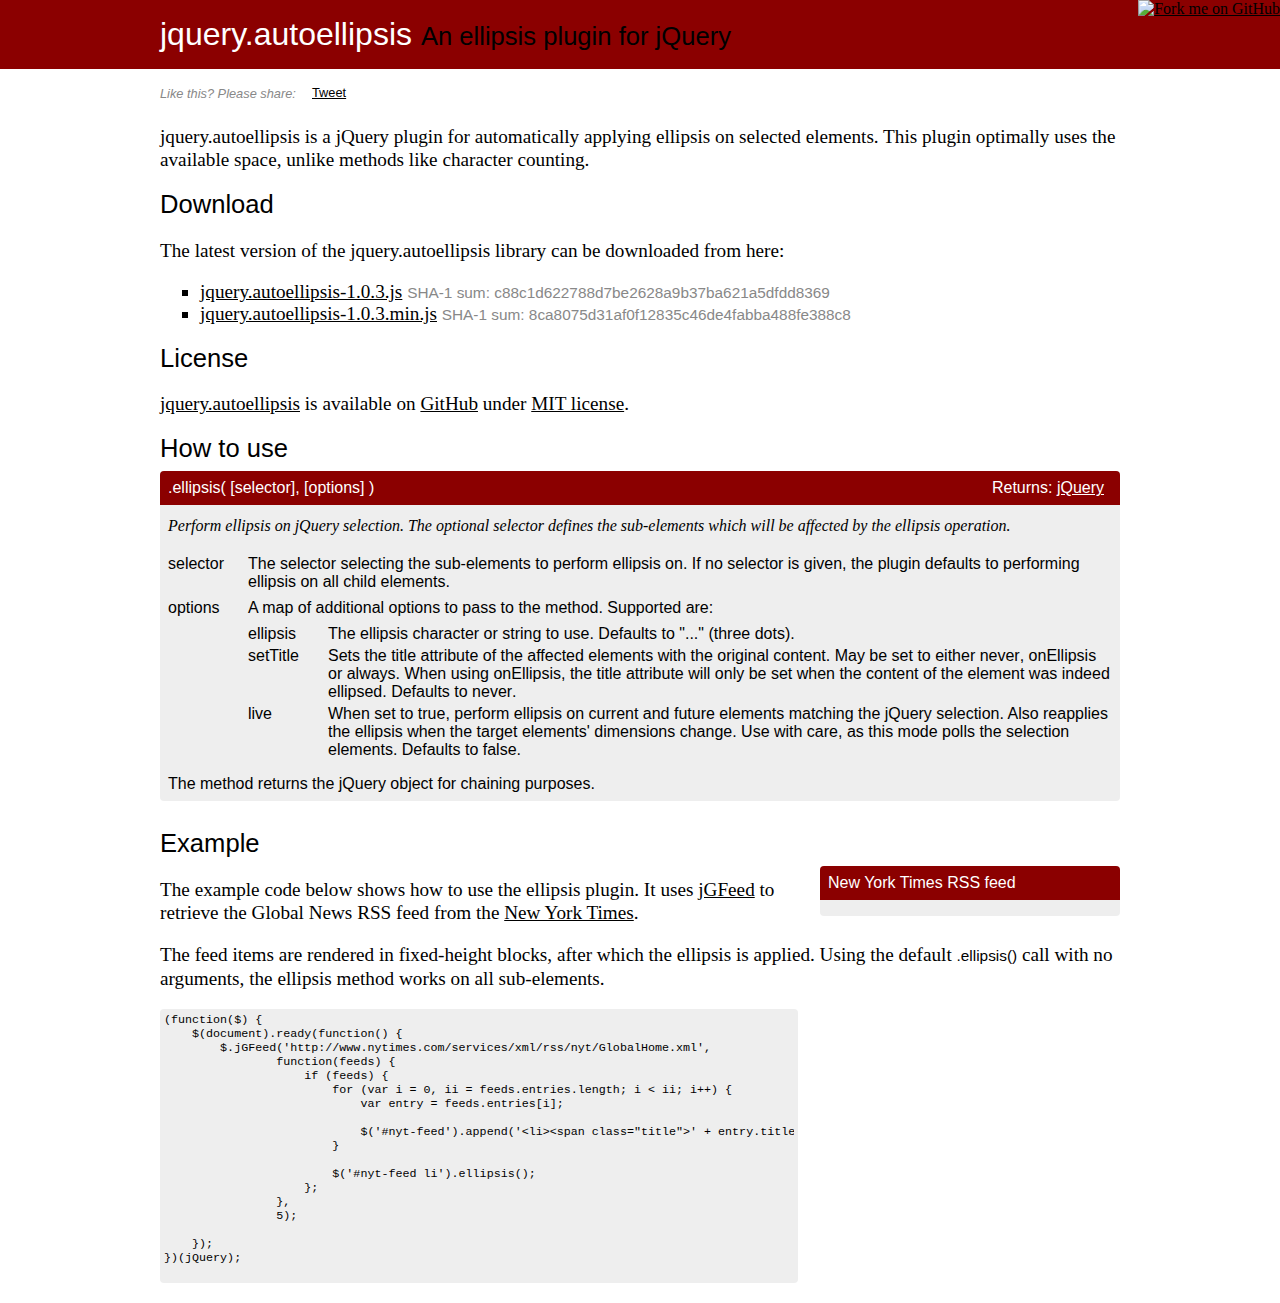
==== jquery.autoellipsis/index.html @ 1708b61a "Fixed ribbon." ====
<!DOCTYPE html>
<html>
    <head>
        <title>jquery.autoellipsis</title>

        <link href="/css/theme.css" rel="stylesheet" type="text/css">
        <link href="/css/jquery.autoellipsis.css" rel="stylesheet" type="text/css">

        <script type="text/javascript" src="https://ajax.googleapis.com/ajax/libs/jquery/1.5.2/jquery.min.js"></script>
        <script type="text/javascript" src="/js/jquery.autoellipsis-1.0.3.min.js"></script>
        <script type="text/javascript" src="/js/jquery.jgfeed-min.js"></script>
    </head>

    <body>
        <div class="header">
            <div>
                <h1>jquery.autoellipsis <span>An ellipsis plugin for jQuery</span></h1>
            </div>
        </div>

        <div class="content">
            <div>
                <div class="tools">
                    <em>Like this? Please share:</em>

                    <span class="twitter">
                        <a href="http://twitter.com/share" class="twitter-share-button" data-count="horizontal">Tweet</a><script type="text/javascript" src="http://platform.twitter.com/widgets.js"></script>
                    </span>
                </div>

                <p>
                    jquery.autoellipsis is a jQuery plugin for automatically applying ellipsis on selected elements. This
                    plugin optimally uses the available space, unlike methods like character counting. 
                </p>

                <h2>Download</h2>

                <p>
                    The latest version of the jquery.autoellipsis library can be downloaded from here:
                </p>

                <div class="downloads">
                    <ul>
                        <li><a href="/downloads/jquery.autoellipsis-1.0.3.js">jquery.autoellipsis-1.0.3.js</a> <span>SHA-1 sum: c88c1d622788d7be2628a9b37ba621a5dfdd8369</span></li>
                        <li><a href="/downloads/jquery.autoellipsis-1.0.3.min.js">jquery.autoellipsis-1.0.3.min.js</a> <span>SHA-1 sum: 8ca8075d31af0f12835c46de4fabba488fe388c8</span></li>
                    </ul>
                </div>

                <h2>License</h2>

                <p>
                    <a href="http://github.com/pvdspek/jquery.autoellipsis">jquery.autoellipsis</a> is available on
                    <a href="http://github.com/pvdspek/jquery.autoellipsis">GitHub</a> under
                    <a href="http://github.com/pvdspek/jquery.autoellipsis/blob/master/MIT-LICENSE.txt">MIT license</a>.
                </p>

                <h2>How to use</h2>

                <div class="usage">
                    <div class="method">
                        <div class="returns">
                            Returns: <a href="http://api.jquery.com/Types/#jQuery" target="_blank">jQuery</a>
                        </div>
                        .ellipsis( [selector], [options] )
                    </div>

                    <div class="description">Perform ellipsis on jQuery selection. The optional selector defines the sub-elements
                        which will be affected by the ellipsis operation.
                    </div>

                    <div class="arguments">
                        <div>
                            <strong>selector</strong> The selector selecting the sub-elements to perform ellipsis on. If no selector
                            is given, the plugin defaults to performing ellipsis on all child elements.
                        </div>

                        <div>
                            <strong>options</strong> A map of additional options to pass to the method. Supported are:
                            <ul>
                                <li><strong>ellipsis</strong> The ellipsis character or string to use. Defaults to "..." (three dots).</li>
                                <li><strong>setTitle</strong> Sets the <code>title</code> attribute of the affected elements
                                    with the original content. May be set to either <code>never</code>, <code>onEllipsis</code>
                                    or <code>always</code>. When using <code>onEllipsis</code>, the <code>title</code> attribute
                                    will only be set when the content of the element was indeed ellipsed. Defaults to
                                    <code>never</code>.</li>
                                <li><strong>live</strong> When set to <code>true</code>, perform ellipsis on current and
                                    future elements matching the jQuery selection. Also reapplies the ellipsis when the
                                    target elements' dimensions change. Use with care, as this mode polls the selection
                                    elements. Defaults to <code>false</code>.</li>
                            </ul>
                        </div>
                    </div>

                    <div>The method returns the <code>jQuery</code> object for chaining purposes.</div>
                </div>

                <div class="clear"></div>

                <h2>Example</h2>

                <div class="rss-example">
                    <div class="header">New York Times RSS feed</div>
                    <ul id="nyt-feed"></ul>
                </div>

                <p>
                    The example code below shows how to use the ellipsis plugin. It uses <a href="http://plugins.jquery.com/project/jgfeed" target="_blank">jGFeed</a>
                    to retrieve the Global News RSS feed from the <a href="http://www.nytimes.com/" target="_blank">New York Times</a>.
                </p>

                <p>
                    The feed items are rendered in fixed-height blocks, after which the ellipsis is applied. Using the default <code>.ellipsis()</code>
                    call with no arguments, the ellipsis method works on all sub-elements.
                </p>

                <div class="pre">
                    <pre>
(function($) {
    $(document).ready(function() {
        $.jGFeed('http://www.nytimes.com/services/xml/rss/nyt/GlobalHome.xml',
                function(feeds) {
                    if (feeds) {
                        for (var i = 0, ii = feeds.entries.length; i &lt; ii; i++) {
                            var entry = feeds.entries[i];

                            $('#nyt-feed').append('&lt;li&gt;&lt;span class="title"&gt;' + entry.title + '&lt;/span&gt;&lt;span class="description"&gt;' + entry.content + '&lt;/span&gt;&lt;/li&gt;');
                        }

                        $('#nyt-feed li').ellipsis();
                    };
                },
                5);

    });
})(jQuery);
                    </pre>
                </div>

                <div class="clear"></div>

                <script type="text/javascript">
                    (function($) {
                        $(document).ready(function() {
                            $.jGFeed('http://www.nytimes.com/services/xml/rss/nyt/GlobalHome.xml',
                                    function(feeds) {
                                        if (feeds) {
                                            for (var i = 0, ii = feeds.entries.length; i < ii; i++) {
                                                var entry = feeds.entries[i];

                                                $('#nyt-feed').append('<li><span class="title">' + entry.title + '</span><span class="description">' + entry.content + '</span></li>');
                                            }

                                            $('#nyt-feed li').ellipsis();
                                        };
                                    },
                                    5);

                        });
                    })(jQuery);
                </script>
            </div>
        </div>

        <div class="github-ribbon">
            <a href="https://github.com/pvdspek/jquery.autoellipsis"><img src="https://s3.amazonaws.com/github/ribbons/forkme_right_darkblue_121621.png" alt="Fork me on GitHub"></a>
        </div>

        <script type="text/javascript">

          var _gaq = _gaq || [];
          _gaq.push(['_setAccount', 'UA-23194067-1']);
          _gaq.push(['_trackPageview']);

          (function() {
            var ga = document.createElement('script'); ga.type = 'text/javascript'; ga.async = true;
            ga.src = ('https:' == document.location.protocol ? 'https://ssl' : 'http://www') + '.google-analytics.com/ga.js';
            var s = document.getElementsByTagName('script')[0]; s.parentNode.insertBefore(ga, s);
          })();

        </script>
    </body>
</html>
---- css/theme.css ----
@font-face {
  font-family: 'Lato';
  font-style: normal;
  font-weight: 300;
  src: url('http://themes.googleusercontent.com/font?kit=zLhfkPOm_5ykmdm-wXaiuw');
  src: local('Lato Light'), local('Lato-Light'), url('http://themes.googleusercontent.com/font?kit=KT3KS9Aol4WfR6Vas8kNcg') format('woff');
}
@font-face {
  font-family: 'Lato';
  font-style: italic;
  font-weight: 300;
  src: url('http://themes.googleusercontent.com/font?kit=2HG_tEPiQ4Z6795cGfdivPY6323mHUZFJMgTvxaG2iE');
  src: local('Lato Light Italic'), local('Lato-LightItalic'), url('http://themes.googleusercontent.com/font?kit=2HG_tEPiQ4Z6795cGfdivD8E0i7KZn-EPnyo3HZu7kw') format('woff');
}
@font-face {
  font-family: 'Lato';
  font-style: normal;
  font-weight: 400;
  src: url('http://themes.googleusercontent.com/font?kit=nQhiC-wSiJx0pvEuJl8d8A');
  src: local('Lato Regular'), local('Lato-Regular'), url('http://themes.googleusercontent.com/font?kit=9k-RPmcnxYEPm8CNFsH2gg') format('woff');
}
@font-face {
  font-family: 'Cardo';
  font-style: normal;
  font-weight: normal;
  src: url('http://themes.googleusercontent.com/font?kit=WLga5RBcBwOgQwbtYXsULg');
  src: local('Cardo'), url('http://themes.googleusercontent.com/font?kit=zpisC4kGu76S5N9VhpMnEg') format('woff');
}

body { margin: 0; }
.header { background-color: #8b0000; }
 .header div { width: 960px; margin: 0 auto; padding: 8px 0; }
 .header h1 { color: #fff; }
  .header h1 span { color: #000; font-size: 0.8em; font-weight: 300;}

h1, h2, code { font-family: 'Lato', arial, serif; font-weight: 400; }
h1 { font-size: 2em; margin: 8px 0; }
h2 { font-size: 1.6em; margin: 8px 0; }
p { font-family: 'Cardo', serif; font-size: 1.2em; line-height: 1.2em; }
 p code { font-size: 0.8em; }
ul { list-style-type: square; font-family: 'Cardo', serif; }
a { color: #000; }
pre { overflow: auto; margin: 0; }

.clear { clear: both; }

.content { margin-bottom: 20px; }
 .content >div { width: 960px; margin: 0 auto; }

.tools { margin: 16px 0 24px 0; font-family: 'Lato', arial, serif; font-weight: 300; font-size: 0.8em; color: #888; }
 .tools em { vertical-align: middle; padding-right: 1em; }
  .tools span.twitter iframe { vertical-align: middle; }

.downloads {}
 .downloads ul { font-size: 1.2em; }
 .downloads a { color: #000; }
   .downloads ul li span { font-family: 'Lato', arial, serif; font-weight: 300; font-size: 0.8em; color: #888; }

.usage { background-color: #eee; border-radius: 4px; -webkit-border-radius: 4px; font-family: 'Lato', arial, serif; font-weight: 300; margin-bottom: 20px; }
 .usage div { padding: 0 8px 8px 8px; }
 .usage .method { background-color: #8b0000; font-weight: 400; color: #fff; padding: 8px; border-radius: 4px 4px 0 0; -webkit-border-radius: 4px 4px 0 0; }
  .usage .method .returns { float: right; }
  .usage .method a { color: #fff; }
  .usage .description { font-family: 'Lato', serif; font-style: italic; font-size: 1em; padding: 12px 8px; }
  .usage .arguments { padding: 0; }
   .usage .arguments div { margin: 0 0 0 80px; }
   .usage .arguments div:first-child { padding-top: 8px; }
    .usage .arguments div >strong { font-weight: 400; display: block; float: left; width: 80px; margin-left: -80px; }
   .usage .arguments ul { font-family: 'Lato', arial, serif; -webkit-margin-before: 0.5em; -webkit-margin-after: 0.5em; -webkit-padding-start: 0; list-style-type: none; }
    .usage .arguments li { display: block; margin: 0 0 4px 80px; }
    .usage .arguments li >strong { font-weight: 400; display: block; float: left; width: 80px; margin-left: -80px; }
 .usage code { font-size: 1em; }

.pre { border-radius: 4px; -webkit-border-radius: 4px; padding: 4px; background-color: #eee; width: 630px; }
 .pre pre { padding: 0; font-size: 0.9em; }

.github-ribbon { position: absolute; top: 0; right: 0; }
 .github-ribbon a img { border: 0; }
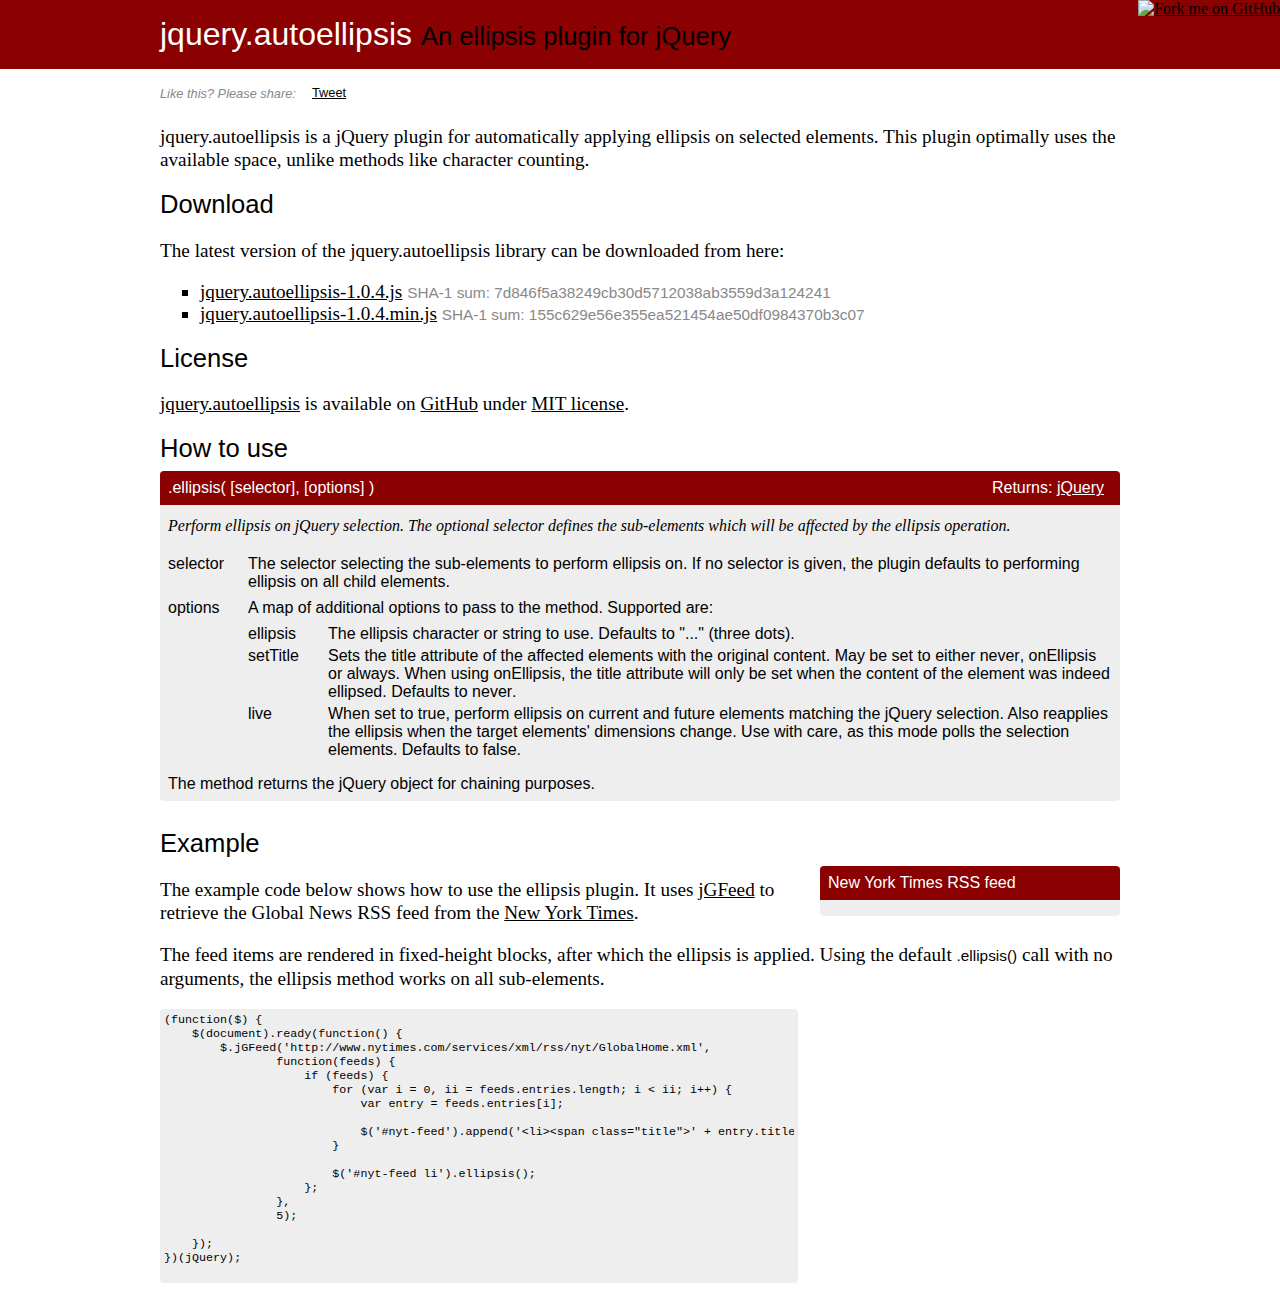
==== commit 4600d1ba: "Updated to release 1.0.4" ====
--- a/jquery.autoellipsis/index.html
+++ b/jquery.autoellipsis/index.html
@@ -7,7 +7,7 @@
         <link href="/css/jquery.autoellipsis.css" rel="stylesheet" type="text/css">
 
         <script type="text/javascript" src="https://ajax.googleapis.com/ajax/libs/jquery/1.5.2/jquery.min.js"></script>
-        <script type="text/javascript" src="/js/jquery.autoellipsis-1.0.3.min.js"></script>
+        <script type="text/javascript" src="/js/jquery.autoellipsis-1.0.4.min.js"></script>
         <script type="text/javascript" src="/js/jquery.jgfeed-min.js"></script>
     </head>
 
@@ -41,8 +41,8 @@
 
                 <div class="downloads">
                     <ul>
-                        <li><a href="/downloads/jquery.autoellipsis-1.0.3.js">jquery.autoellipsis-1.0.3.js</a> <span>SHA-1 sum: c88c1d622788d7be2628a9b37ba621a5dfdd8369</span></li>
-                        <li><a href="/downloads/jquery.autoellipsis-1.0.3.min.js">jquery.autoellipsis-1.0.3.min.js</a> <span>SHA-1 sum: 8ca8075d31af0f12835c46de4fabba488fe388c8</span></li>
+                        <li><a href="/downloads/jquery.autoellipsis-1.0.4.js">jquery.autoellipsis-1.0.4.js</a> <span>SHA-1 sum: 7d846f5a38249cb30d5712038ab3559d3a124241</span></li>
+                        <li><a href="/downloads/jquery.autoellipsis-1.0.4.min.js">jquery.autoellipsis-1.0.4.min.js</a> <span>SHA-1 sum: 155c629e56e355ea521454ae50df0984370b3c07</span></li>
                     </ul>
                 </div>
 
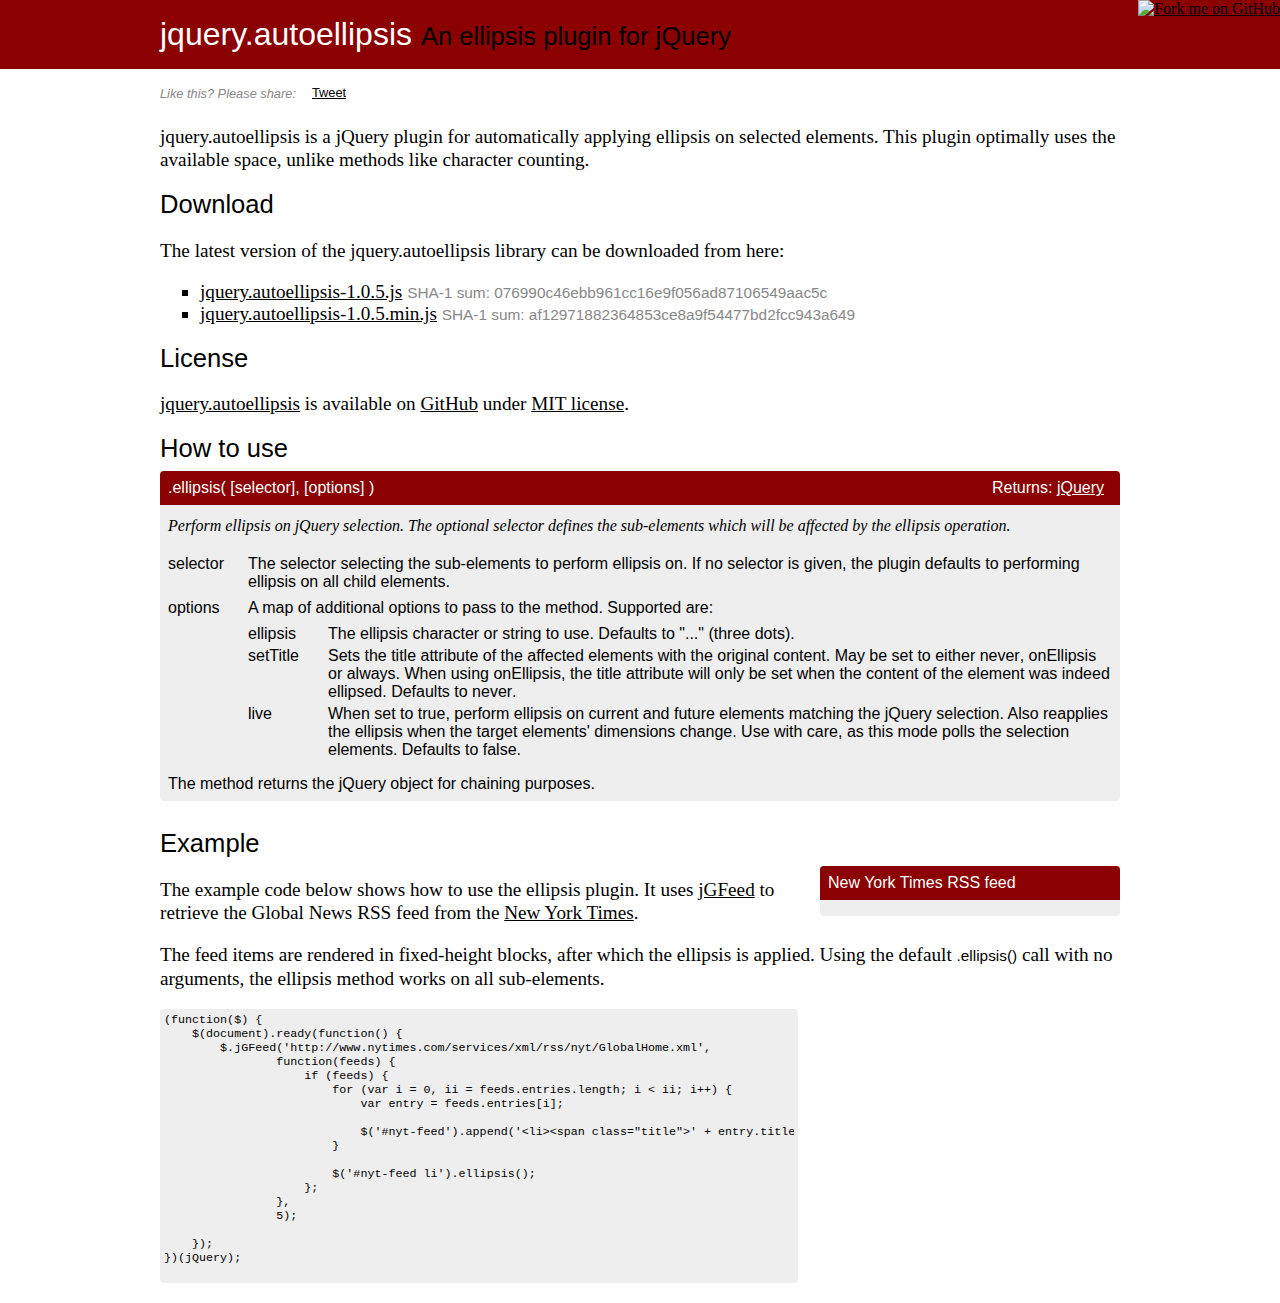
==== commit dd6bfc1b: "Updated to release 1.0.5" ====
--- a/jquery.autoellipsis/index.html
+++ b/jquery.autoellipsis/index.html
@@ -7,7 +7,7 @@
         <link href="/css/jquery.autoellipsis.css" rel="stylesheet" type="text/css">
 
         <script type="text/javascript" src="https://ajax.googleapis.com/ajax/libs/jquery/1.5.2/jquery.min.js"></script>
-        <script type="text/javascript" src="/js/jquery.autoellipsis-1.0.4.min.js"></script>
+        <script type="text/javascript" src="/js/jquery.autoellipsis-1.0.5.min.js"></script>
         <script type="text/javascript" src="/js/jquery.jgfeed-min.js"></script>
     </head>
 
@@ -41,8 +41,8 @@
 
                 <div class="downloads">
                     <ul>
-                        <li><a href="/downloads/jquery.autoellipsis-1.0.4.js">jquery.autoellipsis-1.0.4.js</a> <span>SHA-1 sum: 7d846f5a38249cb30d5712038ab3559d3a124241</span></li>
-                        <li><a href="/downloads/jquery.autoellipsis-1.0.4.min.js">jquery.autoellipsis-1.0.4.min.js</a> <span>SHA-1 sum: 155c629e56e355ea521454ae50df0984370b3c07</span></li>
+                        <li><a href="/downloads/jquery.autoellipsis-1.0.5.js">jquery.autoellipsis-1.0.5.js</a> <span>SHA-1 sum: 076990c46ebb961cc16e9f056ad87106549aac5c</span></li>
+                        <li><a href="/downloads/jquery.autoellipsis-1.0.5.min.js">jquery.autoellipsis-1.0.5.min.js</a> <span>SHA-1 sum: af12971882364853ce8a9f54477bd2fcc943a649</span></li>
                     </ul>
                 </div>
 
@@ -179,4 +179,4 @@
 
         </script>
     </body>
-</html>+</html>
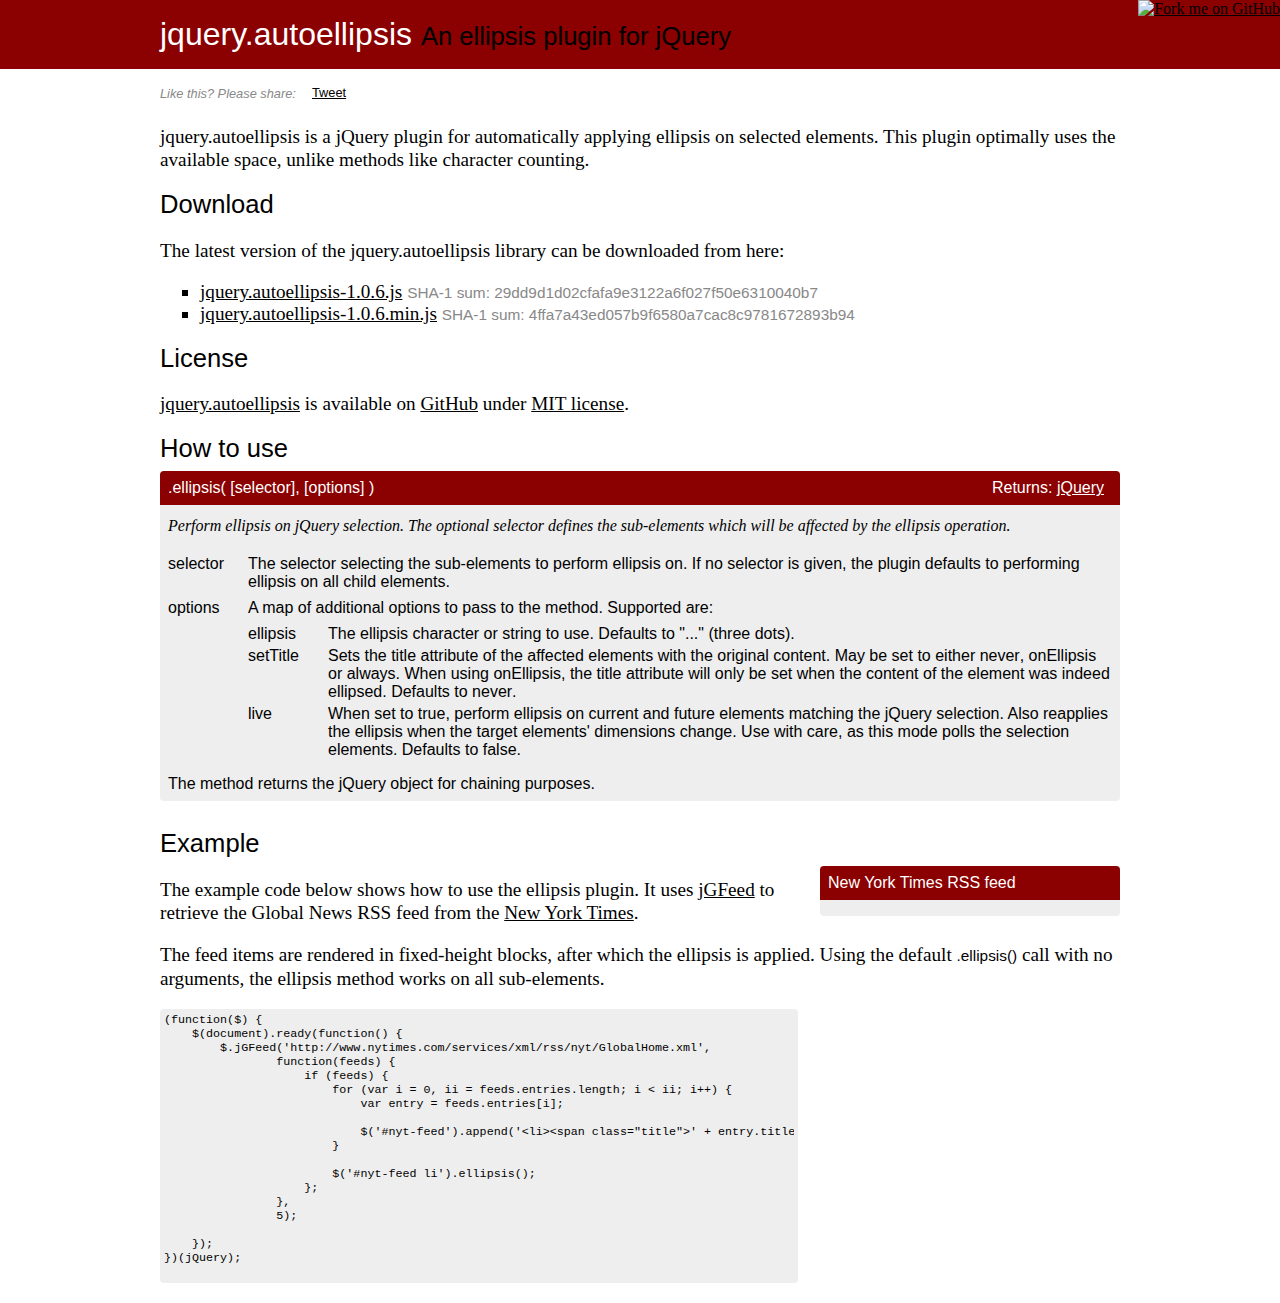
==== commit db9f288a: "Updated to release 1.0.6" ====
--- a/jquery.autoellipsis/index.html
+++ b/jquery.autoellipsis/index.html
@@ -7,7 +7,7 @@
         <link href="/css/jquery.autoellipsis.css" rel="stylesheet" type="text/css">
 
         <script type="text/javascript" src="https://ajax.googleapis.com/ajax/libs/jquery/1.5.2/jquery.min.js"></script>
-        <script type="text/javascript" src="/js/jquery.autoellipsis-1.0.5.min.js"></script>
+        <script type="text/javascript" src="/js/jquery.autoellipsis-1.0.6.min.js"></script>
         <script type="text/javascript" src="/js/jquery.jgfeed-min.js"></script>
     </head>
 
@@ -41,8 +41,8 @@
 
                 <div class="downloads">
                     <ul>
-                        <li><a href="/downloads/jquery.autoellipsis-1.0.5.js">jquery.autoellipsis-1.0.5.js</a> <span>SHA-1 sum: 076990c46ebb961cc16e9f056ad87106549aac5c</span></li>
-                        <li><a href="/downloads/jquery.autoellipsis-1.0.5.min.js">jquery.autoellipsis-1.0.5.min.js</a> <span>SHA-1 sum: af12971882364853ce8a9f54477bd2fcc943a649</span></li>
+                        <li><a href="/downloads/jquery.autoellipsis-1.0.6.js">jquery.autoellipsis-1.0.6.js</a> <span>SHA-1 sum: 29dd9d1d02cfafa9e3122a6f027f50e6310040b7</span></li>
+                        <li><a href="/downloads/jquery.autoellipsis-1.0.6.min.js">jquery.autoellipsis-1.0.6.min.js</a> <span>SHA-1 sum: 4ffa7a43ed057b9f6580a7cac8c9781672893b94</span></li>
                     </ul>
                 </div>
 
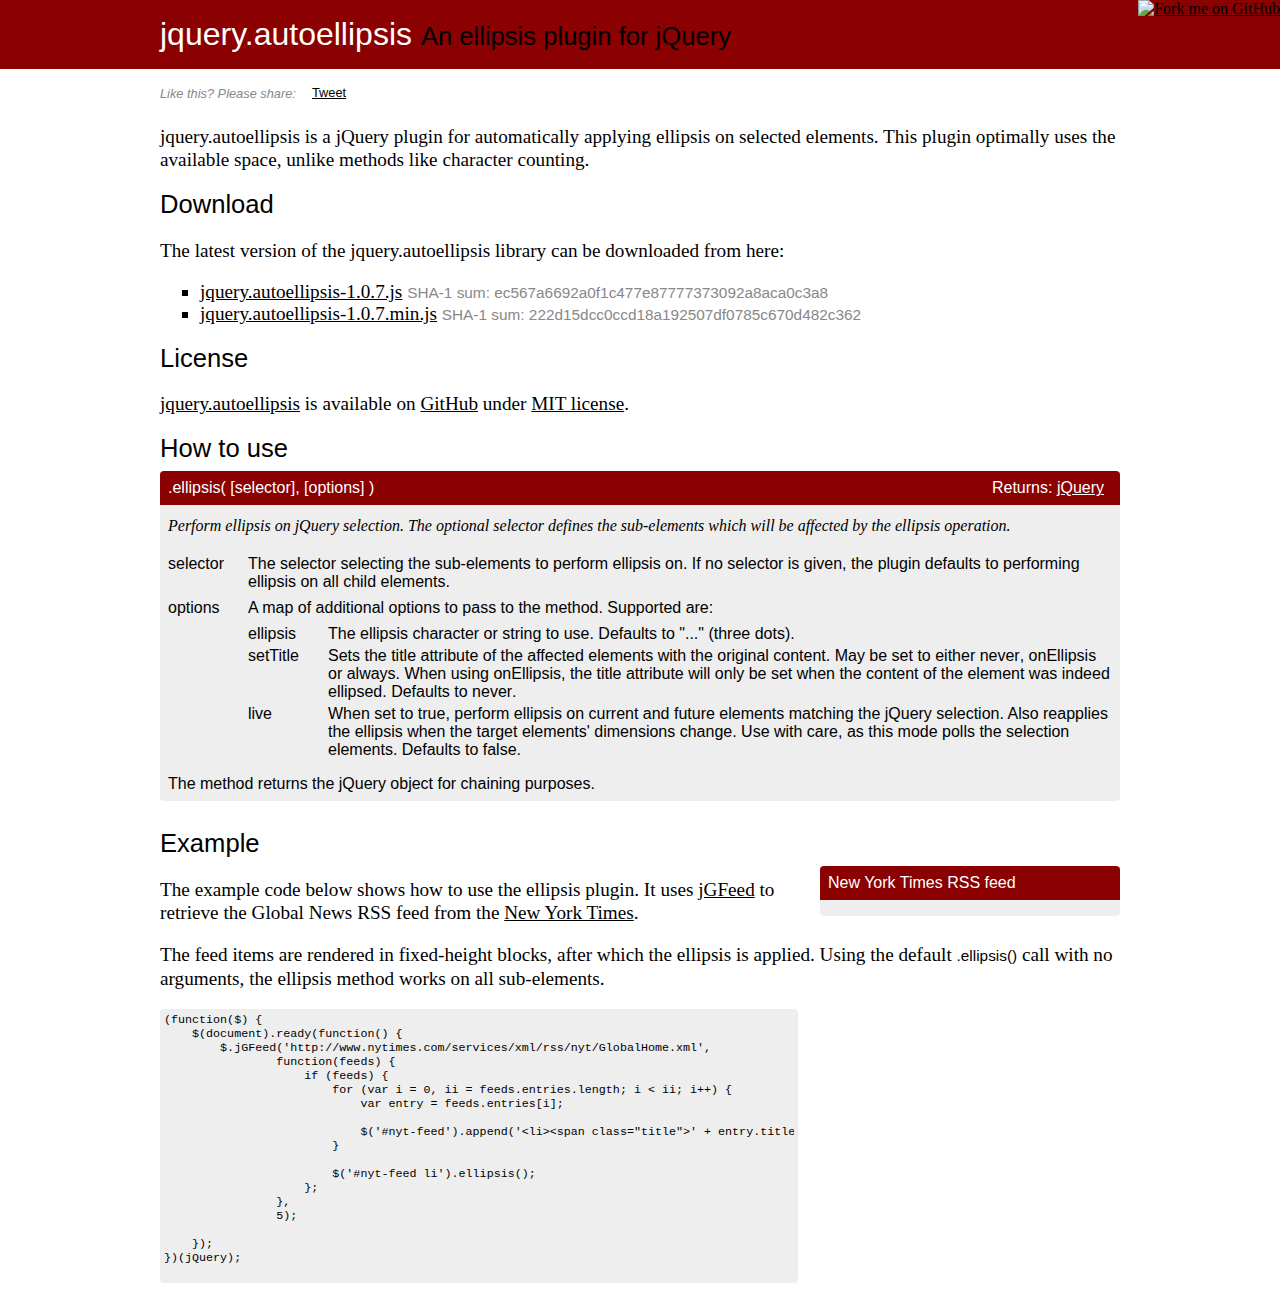
==== commit 9037311c: "Release 1.0.7" ====
--- a/jquery.autoellipsis/index.html
+++ b/jquery.autoellipsis/index.html
@@ -6,8 +6,8 @@
         <link href="/css/theme.css" rel="stylesheet" type="text/css">
         <link href="/css/jquery.autoellipsis.css" rel="stylesheet" type="text/css">
 
-        <script type="text/javascript" src="https://ajax.googleapis.com/ajax/libs/jquery/1.5.2/jquery.min.js"></script>
-        <script type="text/javascript" src="/js/jquery.autoellipsis-1.0.6.min.js"></script>
+        <script type="text/javascript" src="https://ajax.googleapis.com/ajax/libs/jquery/1.7.2/jquery.min.js"></script>
+        <script type="text/javascript" src="/js/jquery.autoellipsis-1.0.7.min.js"></script>
         <script type="text/javascript" src="/js/jquery.jgfeed-min.js"></script>
     </head>
 
@@ -41,8 +41,8 @@
 
                 <div class="downloads">
                     <ul>
-                        <li><a href="/downloads/jquery.autoellipsis-1.0.6.js">jquery.autoellipsis-1.0.6.js</a> <span>SHA-1 sum: 29dd9d1d02cfafa9e3122a6f027f50e6310040b7</span></li>
-                        <li><a href="/downloads/jquery.autoellipsis-1.0.6.min.js">jquery.autoellipsis-1.0.6.min.js</a> <span>SHA-1 sum: 4ffa7a43ed057b9f6580a7cac8c9781672893b94</span></li>
+                        <li><a href="/downloads/jquery.autoellipsis-1.0.7.js">jquery.autoellipsis-1.0.7.js</a> <span>SHA-1 sum: ec567a6692a0f1c477e87777373092a8aca0c3a8</span></li>
+                        <li><a href="/downloads/jquery.autoellipsis-1.0.7.min.js">jquery.autoellipsis-1.0.7.min.js</a> <span>SHA-1 sum: 222d15dcc0ccd18a192507df0785c670d482c362</span></li>
                     </ul>
                 </div>
 
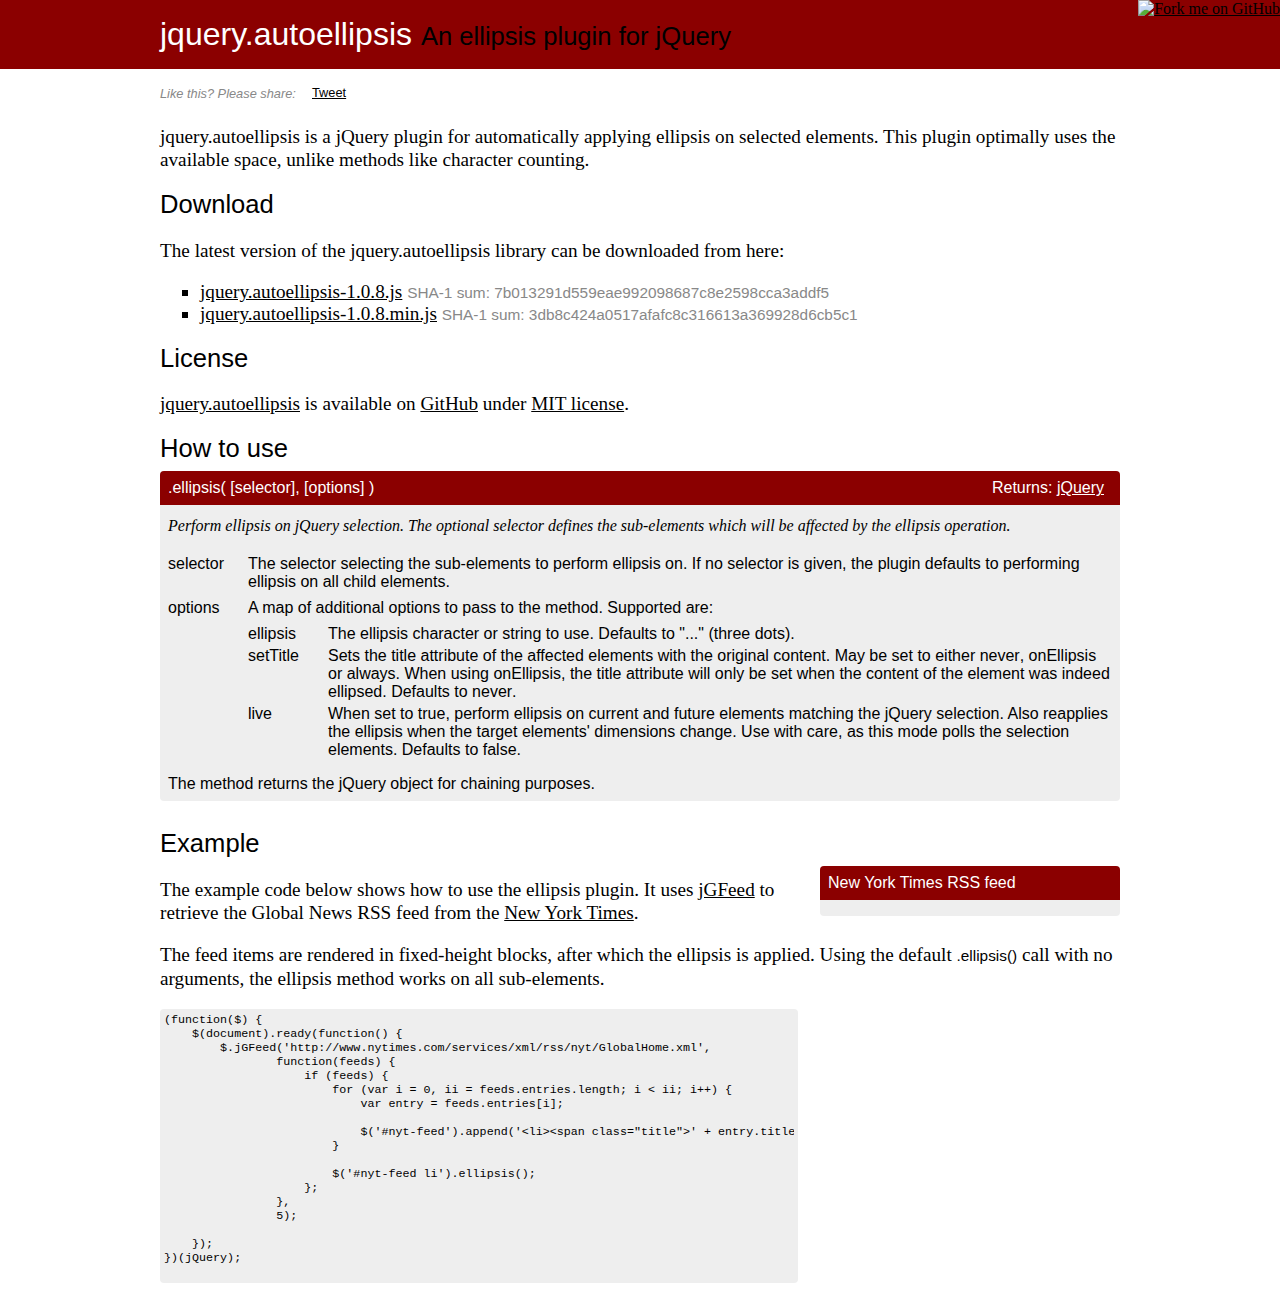
==== commit 78825aa1: "Release 1.0.8" ====
--- a/jquery.autoellipsis/index.html
+++ b/jquery.autoellipsis/index.html
@@ -7,7 +7,7 @@
         <link href="/css/jquery.autoellipsis.css" rel="stylesheet" type="text/css">
 
         <script type="text/javascript" src="https://ajax.googleapis.com/ajax/libs/jquery/1.7.2/jquery.min.js"></script>
-        <script type="text/javascript" src="/js/jquery.autoellipsis-1.0.7.min.js"></script>
+        <script type="text/javascript" src="/js/jquery.autoellipsis-1.0.8.min.js"></script>
         <script type="text/javascript" src="/js/jquery.jgfeed-min.js"></script>
     </head>
 
@@ -41,8 +41,8 @@
 
                 <div class="downloads">
                     <ul>
-                        <li><a href="/downloads/jquery.autoellipsis-1.0.7.js">jquery.autoellipsis-1.0.7.js</a> <span>SHA-1 sum: ec567a6692a0f1c477e87777373092a8aca0c3a8</span></li>
-                        <li><a href="/downloads/jquery.autoellipsis-1.0.7.min.js">jquery.autoellipsis-1.0.7.min.js</a> <span>SHA-1 sum: 222d15dcc0ccd18a192507df0785c670d482c362</span></li>
+                        <li><a href="/downloads/jquery.autoellipsis-1.0.8.js">jquery.autoellipsis-1.0.8.js</a> <span>SHA-1 sum: 7b013291d559eae992098687c8e2598cca3addf5</span></li>
+                        <li><a href="/downloads/jquery.autoellipsis-1.0.8.min.js">jquery.autoellipsis-1.0.8.min.js</a> <span>SHA-1 sum: 3db8c424a0517afafc8c316613a369928d6cb5c1</span></li>
                     </ul>
                 </div>
 
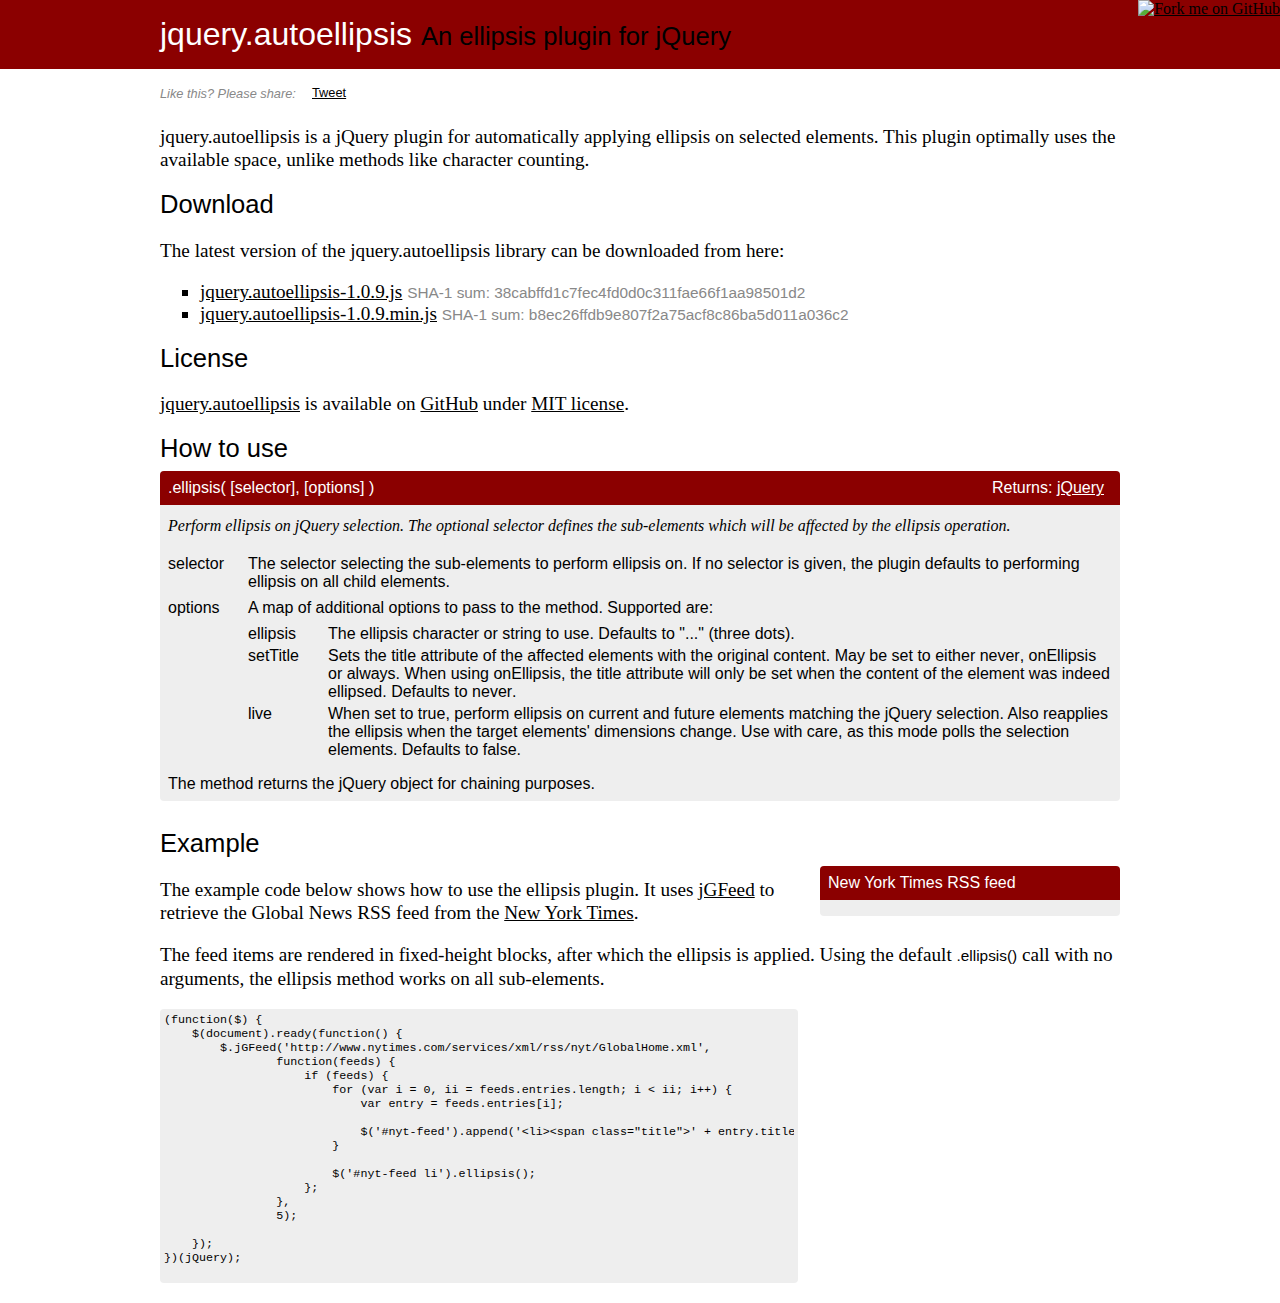
==== commit 057a0483: "Updated for release 1.0.9" ====
--- a/jquery.autoellipsis/index.html
+++ b/jquery.autoellipsis/index.html
@@ -7,7 +7,7 @@
         <link href="/css/jquery.autoellipsis.css" rel="stylesheet" type="text/css">
 
         <script type="text/javascript" src="https://ajax.googleapis.com/ajax/libs/jquery/1.7.2/jquery.min.js"></script>
-        <script type="text/javascript" src="/js/jquery.autoellipsis-1.0.8.min.js"></script>
+        <script type="text/javascript" src="/js/jquery.autoellipsis-1.0.9.min.js"></script>
         <script type="text/javascript" src="/js/jquery.jgfeed-min.js"></script>
     </head>
 
@@ -41,8 +41,8 @@
 
                 <div class="downloads">
                     <ul>
-                        <li><a href="/downloads/jquery.autoellipsis-1.0.8.js">jquery.autoellipsis-1.0.8.js</a> <span>SHA-1 sum: 7b013291d559eae992098687c8e2598cca3addf5</span></li>
-                        <li><a href="/downloads/jquery.autoellipsis-1.0.8.min.js">jquery.autoellipsis-1.0.8.min.js</a> <span>SHA-1 sum: 3db8c424a0517afafc8c316613a369928d6cb5c1</span></li>
+                        <li><a href="/downloads/jquery.autoellipsis-1.0.9.js">jquery.autoellipsis-1.0.9.js</a> <span>SHA-1 sum: 38cabffd1c7fec4fd0d0c311fae66f1aa98501d2</span></li>
+                        <li><a href="/downloads/jquery.autoellipsis-1.0.9.min.js">jquery.autoellipsis-1.0.9.min.js</a> <span>SHA-1 sum: b8ec26ffdb9e807f2a75acf8c86ba5d011a036c2</span></li>
                     </ul>
                 </div>
 
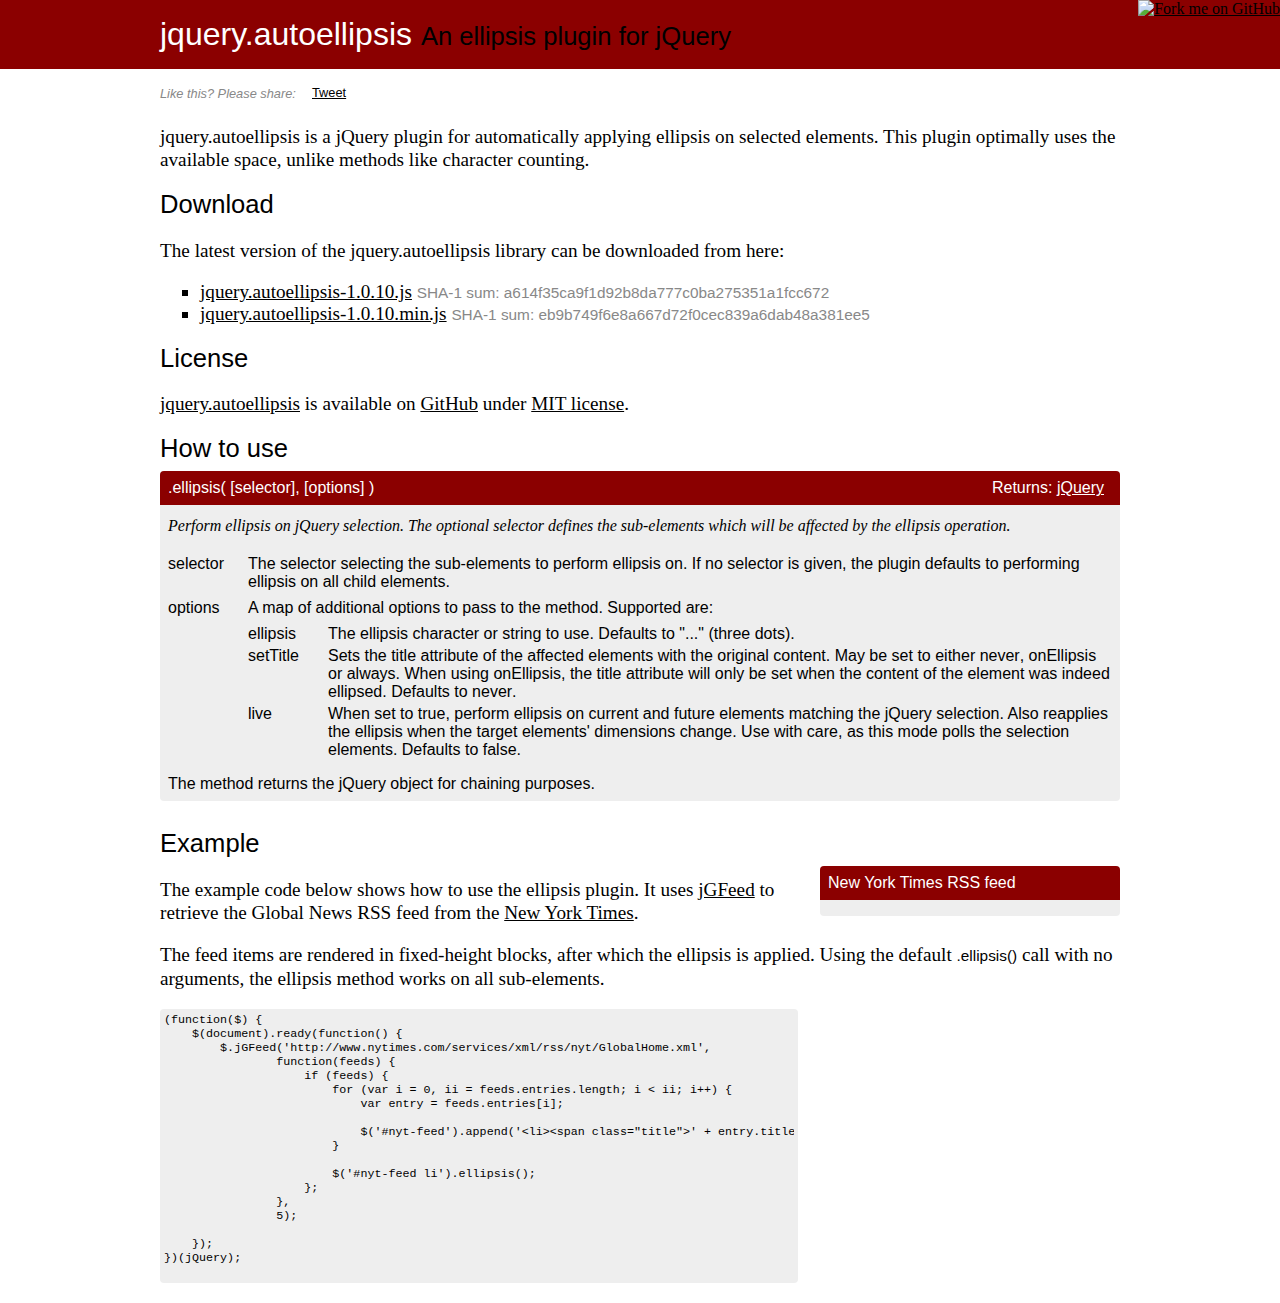
==== commit 7bdc6eb7: "Release 1.0.10" ====
--- a/jquery.autoellipsis/index.html
+++ b/jquery.autoellipsis/index.html
@@ -7,7 +7,7 @@
         <link href="/css/jquery.autoellipsis.css" rel="stylesheet" type="text/css">
 
         <script type="text/javascript" src="https://ajax.googleapis.com/ajax/libs/jquery/1.7.2/jquery.min.js"></script>
-        <script type="text/javascript" src="/js/jquery.autoellipsis-1.0.9.min.js"></script>
+        <script type="text/javascript" src="/js/jquery.autoellipsis-1.0.10.min.js"></script>
         <script type="text/javascript" src="/js/jquery.jgfeed-min.js"></script>
     </head>
 
@@ -41,8 +41,8 @@
 
                 <div class="downloads">
                     <ul>
-                        <li><a href="/downloads/jquery.autoellipsis-1.0.9.js">jquery.autoellipsis-1.0.9.js</a> <span>SHA-1 sum: 38cabffd1c7fec4fd0d0c311fae66f1aa98501d2</span></li>
-                        <li><a href="/downloads/jquery.autoellipsis-1.0.9.min.js">jquery.autoellipsis-1.0.9.min.js</a> <span>SHA-1 sum: b8ec26ffdb9e807f2a75acf8c86ba5d011a036c2</span></li>
+                        <li><a href="/downloads/jquery.autoellipsis-1.0.10.js">jquery.autoellipsis-1.0.10.js</a> <span>SHA-1 sum: a614f35ca9f1d92b8da777c0ba275351a1fcc672</span></li>
+                        <li><a href="/downloads/jquery.autoellipsis-1.0.10.min.js">jquery.autoellipsis-1.0.10.min.js</a> <span>SHA-1 sum: eb9b749f6e8a667d72f0cec839a6dab48a381ee5</span></li>
                     </ul>
                 </div>
 
